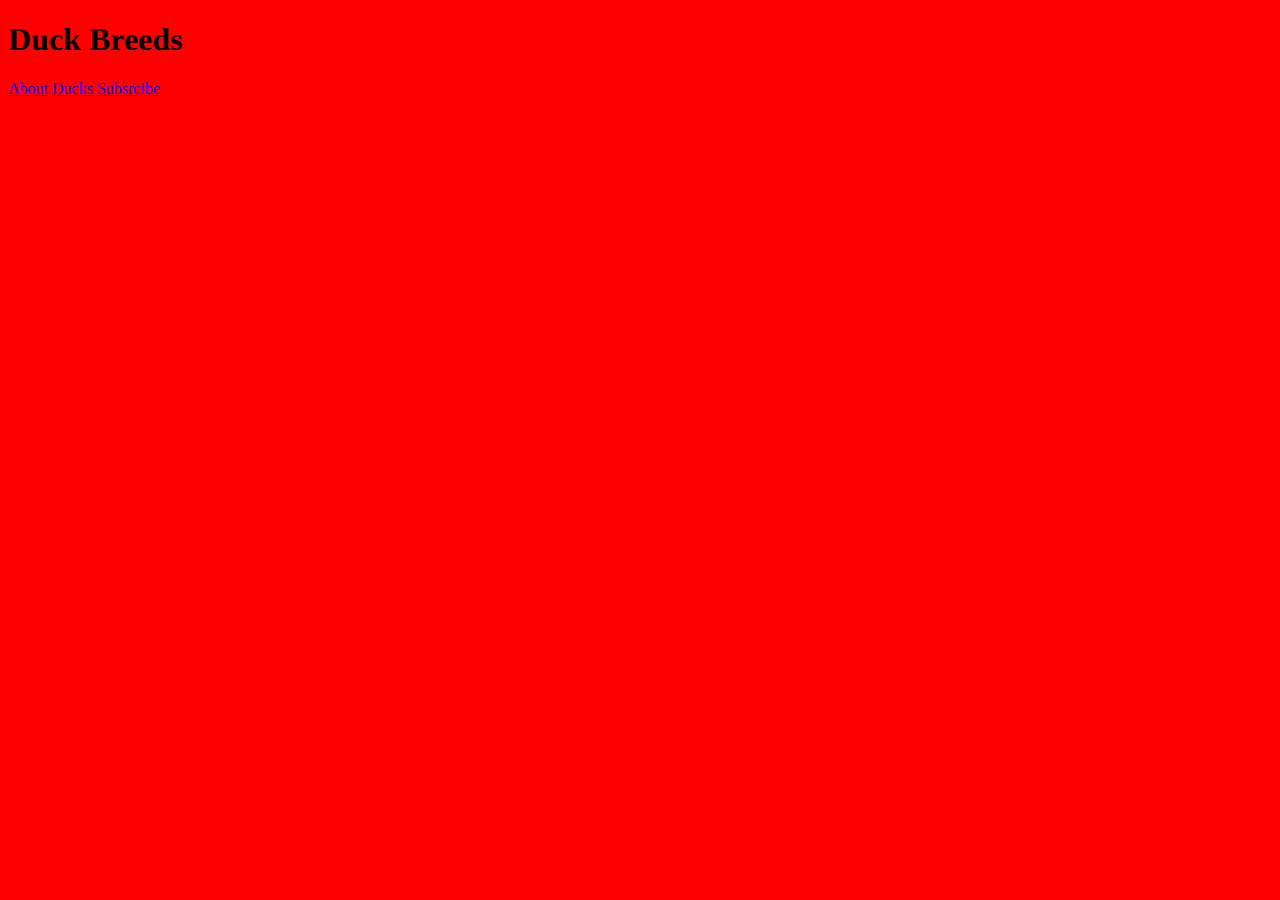
==== ducks.html @ a9645e9a "added html and css for three pages" ====
<!DOCTYPE html>
<html>
    <head>
      <title>Duckify</title>
        <link rel="stylesheet" type="text/css" href="css/ducks-styles.css">
    </head>
    <body>
      <h1>Duck Breeds</h1>
      <a href="./index.html">About</a>
      <a href="./ducks.html">Ducks</a>
      <a href="./subscribe.html">Subsrcibe</a>
    </body>
</html>
---- css/ducks-styles.css ----
body{
  width: auto;
  background-color: red;
}
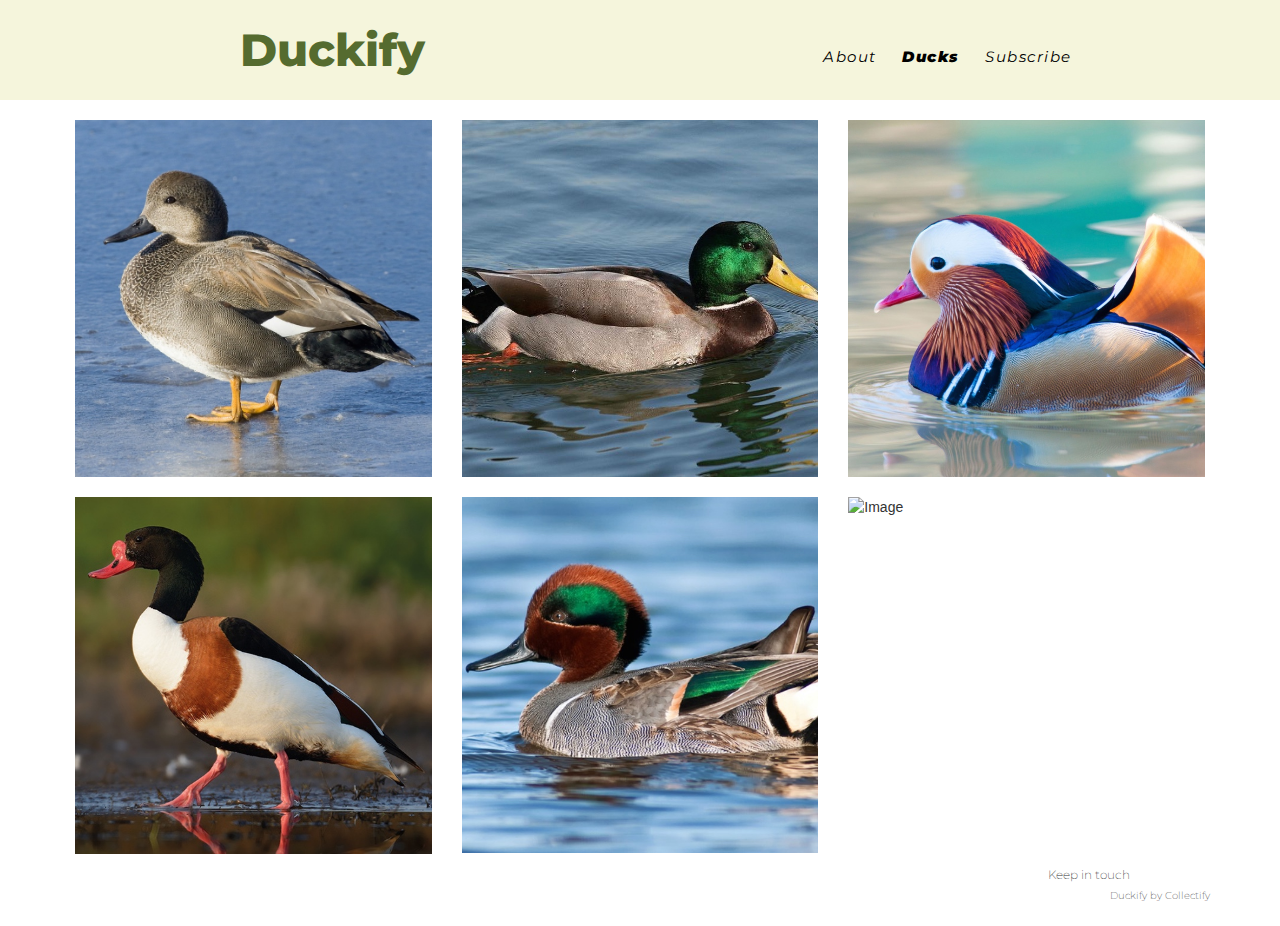
==== commit a1253e16: "Ducks Page complete" ====
--- a/ducks.html
+++ b/ducks.html
@@ -1,13 +1,117 @@
 <!DOCTYPE html>
-<html>
-    <head>
-      <title>Duckify</title>
-        <link rel="stylesheet" type="text/css" href="css/ducks-styles.css">
-    </head>
-    <body>
-      <h1>Duck Breeds</h1>
-      <a href="./index.html">About</a>
-      <a href="./ducks.html">Ducks</a>
-      <a href="./subscribe.html">Subsrcibe</a>
-    </body>
+<html lang="en" dir="ltr">
+  <head>
+    <meta charset="utf-8">
+    <!--favicon-->
+    <link rel="icon" href="images/favicon.png" type="image/png" sizes="12x12">
+    <!-- Fonts  -->
+    <link href="https://fonts.googleapis.com/css?family=Montserrat&display=swap" rel="stylesheet">
+    <link href="https://fonts.googleapis.com/css?family=Courgette" rel="stylesheet">
+    <!-- CSS  -->
+    <link rel="stylesheet" href="css/ducks-styles.css">
+    <!-- Latest compiled and minified CSS -->
+    <link rel="stylesheet" href="https://maxcdn.bootstrapcdn.com/bootstrap/3.3.7/css/bootstrap.min.css" integrity="sha384-BVYiiSIFeK1dGmJRAkycuHAHRg32OmUcww7on3RYdg4Va+PmSTsz/K68vbdEjh4u" crossorigin="anonymous">
+    <!-- jQuery -->
+    <script src="https://ajax.googleapis.com/ajax/libs/jquery/3.3.1/jquery.min.js"></script>
+    <!-- Icons -->
+    <link rel="stylesheet" href="https://use.fontawesome.com/releases/v5.5.0/css/all.css"
+    integrity="sha384-B4dIYHKNBt8Bc12p+WXckhzcICo0wtJAoU8YZTY5qE0Id1GSseTk6S+L3BlXeVIU" crossorigin="anonymous">
+    <meta name="viewport" content="width=device-width, initial-scale=1.0">
+
+    <title>Duckify</title>
+  </head>
+
+  <body id="bootstrap-override" class="ducks-page">
+    <!--HEADER-->
+    <div class="container-fluid">
+      <header class="row">
+        <div class="col-sm-6">
+          <h1 class="mainpageheader"> Duckify</h1>
+        </div>
+        <div class="col-sm-6">
+          <nav class="navbar">
+            <i> <a href="./index.html">About</a> </i>
+            <i class="current-link"> <a href="./ducks.html"> Ducks </a> </i>
+            <i> <a href="./subscribe.html"> Subscribe </a> </i>
+          </nav>
+        </div>
+      </header>
+    </div>
+
+    <!--MAIN-->
+    <div class="container ducks-container">
+      <!--Row 1-->
+      <div class="row">
+        <!--Duck 1-->
+        <div class="col-sm-4">
+           <img src="images/gadwall.jpg" class="img img-responsive">
+           <div class="overlay">
+               <div class="text center-text"> Gadwall </div>
+           </div>
+        </div>
+        <!--Duck 2-->
+        <div class="col-sm-4">
+          <img src="images/mallard.jpg" alt="Image" class="img img-responsive">
+          <div class="overlay">
+              <div class="text center-text"> Mallard </div>
+          </div>
+        </div>
+        <!--Duck 3-->
+        <div class="col-sm-4">
+          <img src="images/mandarin-duck.jpg" alt="Image" class="img img-responsive">
+          <div class="overlay">
+              <div class="text center-text"> Mandarin Duck </div>
+          </div>
+        </div>
+      </div>
+
+      <!--Row 2-->
+      <div class="row">
+        <!--Flower 4-->
+        <div class="col-sm-4">
+          <img src="images/shelduck.jpg" alt="Image" class="img img-responsive">
+          <div class="overlay">
+              <div class="text center-text"> Shelduck </div>
+          </div>
+        </div>
+        <!--Duck 5-->
+        <div class="col-sm-4">
+          <img src="images/teal.jpg" alt="Image" class="img img-responsive">
+          <div class="overlay">
+              <div class="text center-text"> Teal </div>
+          </div>
+        </div>
+        <!--Duck 6-->
+        <div class="col-sm-4">
+          <img src="images/tufted-duck.jpg" alt="Image" class="img img-responsive">
+          <div class="overlay">
+              <div class="text center-text"> Tufted Duck </div>
+          </div>
+        </div>
+      </div>
+    </div>
+    <br>
+    <br>
+    <br>
+    <br>
+    <!--FOOTER-->
+    <div class="container">
+      <footer class="row">
+        <p class="inline"> Keep in touch </p>
+        <nav class="footer inline">
+          <a href="https://www.instagram.com/codefirstgirls/" target="_blank"><i class="fab fa-instagram"></i></a>
+          <a href="https://twitter.com/CodeFirstGirls" target="_blank"><i class="fab fa-twitter"></i></a>
+          <a href="https://www.facebook.com/codefirstgirls" target="_blank"><i class="fab fa-facebook"></i></a>
+          <a href="https://youtube.com/" target="_blank"><i class="fab fa-youtube"></i></a>
+          <p><small>Duckify by Collectify</small></p>
+        </nav>
+      </footer>
+    </div>
+
+    <!--SCRIPTS-->
+    <!-- jQuery library -->
+    <script src="https://ajax.googleapis.com/ajax/libs/jquery/3.3.1/jquery.min.js"></script>
+    <!-- Latest compiled and minified CSS -->
+    <link rel="stylesheet" href="https://maxcdn.bootstrapcdn.com/bootstrap/3.3.7/css/bootstrap.min.css" integrity="sha384-BVYiiSIFeK1dGmJRAkycuHAHRg32OmUcww7on3RYdg4Va+PmSTsz/K68vbdEjh4u" crossorigin="anonymous">
+  </body>
 </html>
--- a/css/ducks-styles.css
+++ b/css/ducks-styles.css
@@ -1,4 +1,142 @@
-body{
-  width: auto;
-  background-color: red;
+/*ALL PAGES--------------------------------------------------------------- */
+/*Header bar (beige)*/
+#bootstrap-override header {
+  width: 100%;
+  padding: 25px;
+  z-index: 10;
+  position: fixed;
+  text-align: center;
+  background: rgb(245, 245, 220);
 }
+
+/*Title (Duckify)*/
+#bootstrap-override h1 {
+  margin: 0;
+  font-family: 'Montserrat', monospace;
+  font-weight: 800;
+  font-size: 45px;
+  color: darkolivegreen;
+  padding: 0;
+}
+
+/*Navigation Bar (About, Ducks, Subscribe)*/
+#bootstrap-override nav.navbar {
+  text-transform: title;
+  font-family: 'Montserrat', monospace;
+  font-weight: 400;
+  font-size: 15px;
+  padding-top: 20px;
+  letter-spacing: 0.1em;
+  margin: 0;
+}
+
+#bootstrap-override nav i{
+  margin: 0 10px;
+}
+
+#bootstrap-override nav i a {
+  font-style: 'Monsterrat';
+  color: black;
+  text-decoration: none;
+}
+
+#bootstrap-override .current-link {
+  font-weight: 900;
+}
+
+#bootstrap-override a:hover {
+ font-weight: 900;
+}
+p {
+  font-size: 12px;
+  font-family: 'Montserrat', monospace;
+  font-weight: 200;
+  line-height: 1.7;
+}
+
+#bootstrap-override .about-us {
+  position: absolute;
+  top: 15%;
+  padding: 10px;
+}
+
+#bootstrap-override footer {
+  margin:0;
+  width: 100%;
+  bottom: 0;
+  padding: 10px 0;
+  background: white;
+  text-align: right;
+  position: relative;
+}
+
+#bootstrap-override footer .inline {
+  /* putting social media icons in line with text */
+  display: inline;
+  padding: 0;
+}
+
+#bootstrap-override.fab {
+  /* social media icons */
+  font-size: 24px;
+  padding: 0;
+  display: inline;
+}
+
+
+/* ducks-page ----------------------------------------------------------------*/
+#bootstrap-override .ducks-container {
+  position: relative;
+  top: 100px;
+  size: 95%;
+  padding: 10px;
+}
+
+#bootstrap-override .ducks-container .row {
+  padding: 10px;
+}
+
+#bootstrap-override .overlay {
+  position: absolute;
+  top: 0;
+  bottom: 0;
+  left: 0;
+  right: 0;
+  height: 100%;
+  width: 100%;
+  opacity: 0;
+  transition: .4s ease;
+  background-color: rgba(255,255,255,255);
+}
+
+#bootstrap-override .col-sm-4:hover .overlay {
+  opacity: 1;
+}
+
+#bootstrap-override .col-sm-4 img {
+  display: block;
+  width: 100%;
+  height: auto;
+}
+
+#bootstrap-override .col-sm-4 .text {
+  /*text over images upon hover  */
+  font-size: 20px;
+  position: absolute;
+  top: 50%;
+  left: 50%;
+  -webkit-transform: translate(-50%, -50%);
+  -ms-transform: translate(-50%, -50%);
+  transform: translate(-50%, -50%);
+  text-align: center;
+  width: 200px;
+  padding: 40px;
+}
+
+#bootstrap-override .col-sm-4 a {
+  font-style: Montserrat;
+  color: rgb(0, 0, 0);
+  text-decoration: none;
+  text-transform: uppercase;
+  font-weight: 400;
+}
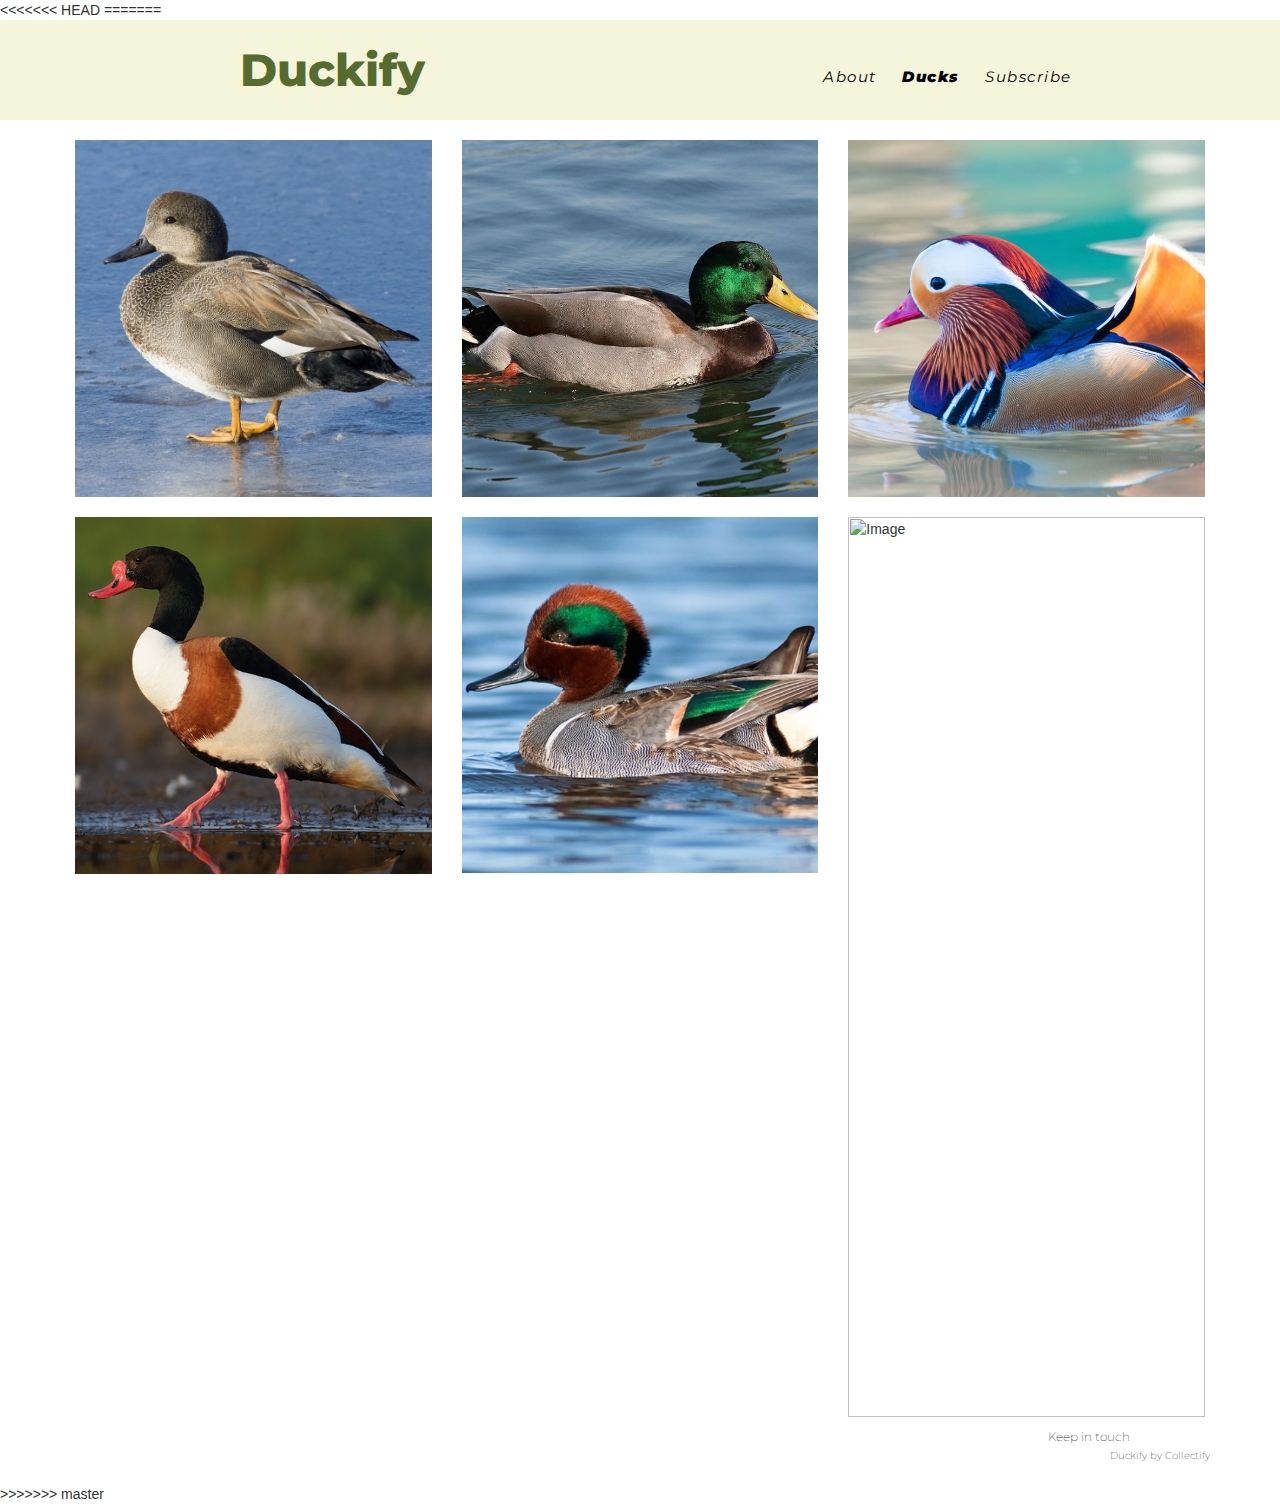
==== commit aa5d8bd5: "Changes to about" ====
--- a/ducks.html
+++ b/ducks.html
@@ -1,3 +1,5 @@
+<<<<<<< HEAD
+=======
 <!DOCTYPE html>
 <html lang="en" dir="ltr">
   <head>
@@ -115,3 +117,4 @@
     <link rel="stylesheet" href="https://maxcdn.bootstrapcdn.com/bootstrap/3.3.7/css/bootstrap.min.css" integrity="sha384-BVYiiSIFeK1dGmJRAkycuHAHRg32OmUcww7on3RYdg4Va+PmSTsz/K68vbdEjh4u" crossorigin="anonymous">
   </body>
 </html>
+>>>>>>> master
